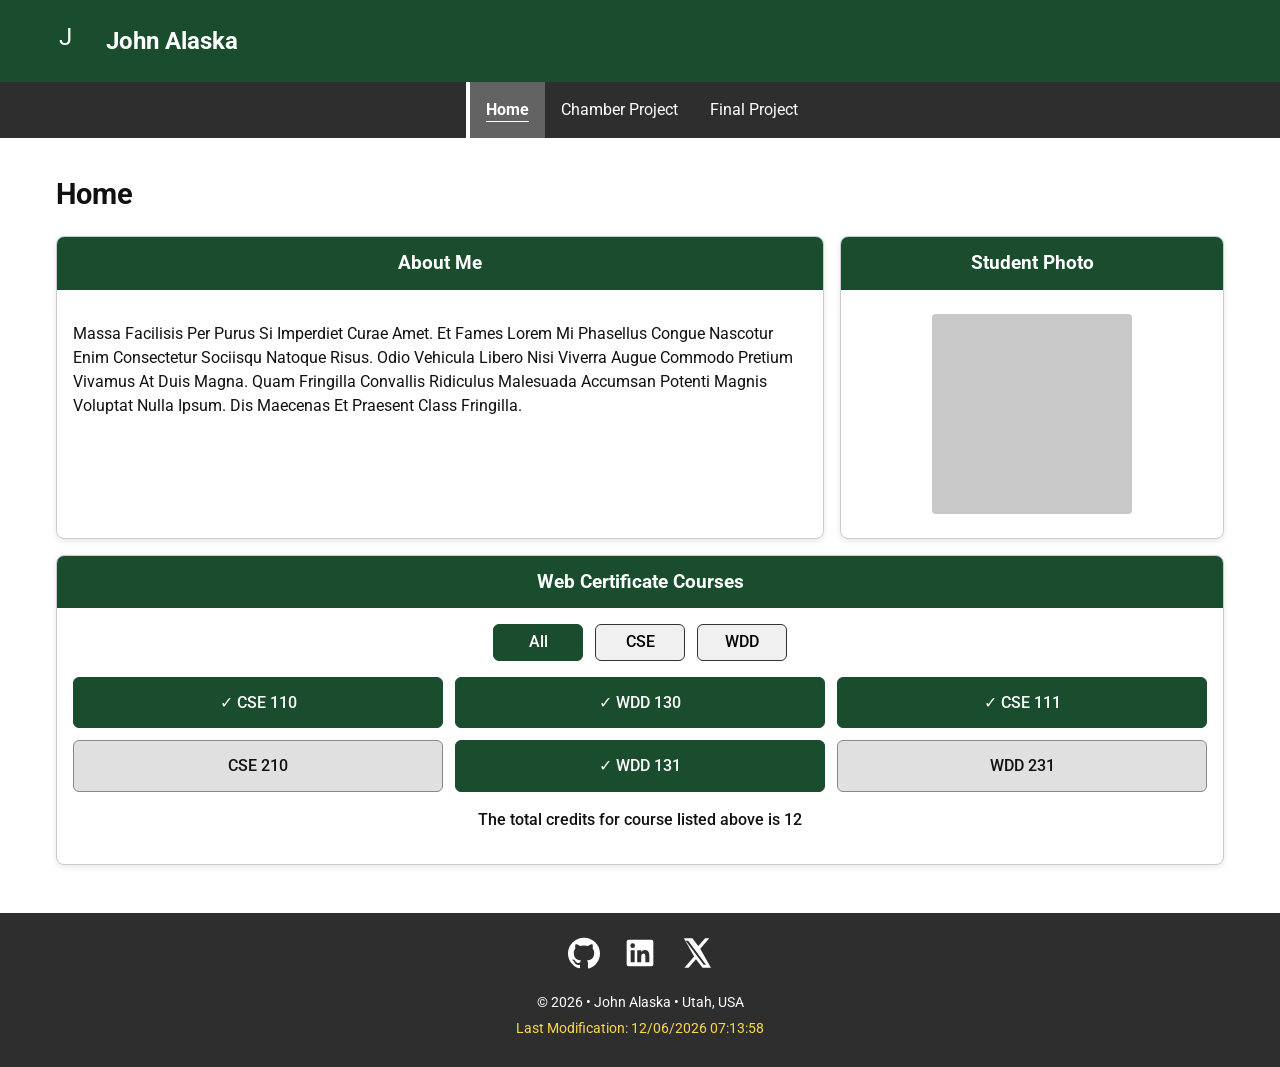
==== index.html @ f877b9cd "W01: Complete course home page - responsive layout, dynamic courses and footer - Add index.html with" ====
<!DOCTYPE html>
<html lang="en">
<head>
    <meta charset="UTF-8">
    <meta name="viewport" content="width=device-width, initial-scale=1.0">
    <title>WDD 231 - Course Home Page - John Alaska</title>
    <meta name="description" content="WDD 231 Course Home Page for John Alaska - Web and Computer Programming Certificate">
    <meta name="author" content="John Alaska">
    <link rel="preconnect" href="https://fonts.googleapis.com">
    <link rel="preconnect" href="https://fonts.gstatic.com" crossorigin>
    <link href="https://fonts.googleapis.com/css2?family=Roboto:wght@400;500;700&display=swap" rel="stylesheet">
    <link rel="stylesheet" href="styles/normalize.css">
    <link rel="stylesheet" href="styles/small.css">
    <link rel="stylesheet" href="styles/larger.css">
    <script src="scripts/navigation.js" defer></script>
    <script src="scripts/date.js" defer></script>
    <script src="scripts/course.js" defer></script>
</head>
<body>
    <header>
        <div class="header-top">
            <svg class="logo" viewBox="0 0 100 100" aria-label="Site Logo" role="img">
                <rect width="100" height="100" fill="#1a4d2e"/>
                <text x="50" y="58" text-anchor="middle" fill="white" font-size="48" font-family="Roboto">J</text>
            </svg>
            <span class="site-name">John Alaska</span>
            <button id="menu" aria-label="Menu">☰</button>
        </div>
    </header>
    <nav id="animateme">
        <ul class="navigation">
            <li><a href="#" class="active" id="home-link">Home</a></li>
            <li><a href="#">Chamber Project</a></li>
            <li><a href="#">Final Project</a></li>
        </ul>
    </nav>
    <main>
        <h1>Home</h1>
        <div class="main-grid">
            <section class="card about">
                <h2>About Me</h2>
                <div class="card-content">
                    <p>Massa Facilisis Per Purus Si Imperdiet Curae Amet. Et Fames Lorem Mi Phasellus Congue Nascotur Enim Consectetur Sociisqu Natoque Risus. Odio Vehicula Libero Nisi Viverra Augue Commodo Pretium Vivamus At Duis Magna. Quam Fringilla Convallis Ridiculus Malesuada Accumsan Potenti Magnis Voluptat Nulla Ipsum. Dis Maecenas Et Praesent Class Fringilla.</p>
                </div>
            </section>
            <section class="card photo">
                <h2>Student Photo</h2>
                <div class="card-content photo-content">
                    <img src="images/profile.jpg" alt="John Alaska - Student Photo" width="200" height="200" loading="lazy">
                </div>
            </section>
        </div>
        <section class="card certificate">
            <h2>Web Certificate Courses</h2>
            <div class="card-content">
                <div class="filter-buttons">
                    <button id="all" class="filter active">All</button>
                    <button id="cse" class="filter">CSE</button>
                    <button id="wdd" class="filter">WDD</button>
                </div>
                <div id="courses" class="courses-grid"></div>
                <p id="total-credits" class="credits">The total credits for course listed above is 6</p>
            </div>
        </section>
    </main>
    <footer>
        <div class="social">
            <a href="https://github.com/your-github-username" target="_blank" aria-label="GitHub">
                <svg viewBox="0 0 24 24" width="32" height="32"><path fill="currentColor" d="M12 .5C5.37.5 0 5.78 0 12.292c0 5.207 3.438 9.625 8.205 11.179.6.111.82-.254.82-.562 0-.277-.01-1.165-.015-2.115-3.338.71-4.043-1.394-4.043-1.394-.546-1.36-1.333-1.722-1.333-1.722-1.089-.73.083-.715.083-.715 1.205.082 1.84 1.213 1.84 1.213 1.07 1.798 2.807 1.278 3.492.977.108-.76.419-1.278.762-1.572-2.665-.296-5.466-1.305-5.466-5.806 0-1.283.465-2.332 1.235-3.153-.124-.297-.535-1.493.117-3.112 0 0 1.008-.316 3.3 1.205a11.5 11.5 0 0 1 3.004-.394c1.02.005 2.045.136 3.002.394 2.29-1.521 3.297-1.205 3.297-1.205.653 1.619.242 2.815.118 3.112.77.821 1.235 1.87 1.235 3.153 0 4.512-2.804 5.507-5.475 5.799.43.364.814 1.083.814 2.183 0 1.576-.015 2.848-.015 3.233 0 .31.218.677.824.562C20.565 21.91 24 17.492 24 12.292 24 5.78 18.63.5 12 .5z"/></svg>
            </a>
            <a href="https://www.linkedin.com/" target="_blank" aria-label="LinkedIn">
                <svg viewBox="0 0 24 24" width="32" height="32"><path fill="currentColor" d="M20.5 2h-17A1.5 1.5 0 0 0 2 3.5v17A1.5 1.5 0 0 0 3.5 22h17a1.5 1.5 0 0 0 1.5-1.5v-17A1.5 1.5 0 0 0 20.5 2zM8 19H5v-9h3zM6.5 8.25A1.75 1.75 0 1 1 8.25 6.5 1.75 1.75 0 0 1 6.5 8.25zM19 19h-3v-4.74c0-1.42-.6-1.93-1.38-1.93A1.74 1.74 0 0 0 13 14.19a.66.66 0 0 0-.07.24V19h-3s.02-9 0-9h3v1.3a3.1 3.1 0 0 1 2.8-1.53c2.06 0 3.27 1.36 3.27 4.16z"/></svg>
            </a>
            <a href="https://x.com/" target="_blank" aria-label="X">
                <svg viewBox="0 0 24 24" width="32" height="32"><path fill="currentColor" d="M18.9 1h3.1l-6.8 7.8L23.2 23h-6.3l-4.9-6.4-5.6 6.4H3.3l7.3-8.3L2.9 1h6.4l4.4 5.8L18.9 1zm-1.1 19.8h1.7L6.1 2.9H4.2z"/></svg>
            </a>
        </div>
        <p>&copy; <span id="currentyear"></span> • John Alaska • Utah, USA</p>
        <p id="lastModified"></p>
    </footer>
</body>
</html>
---- styles/small.css ----
* {
  box-sizing: border-box;
}

:root {
  --primary: #1a4d2e;
  --secondary: #2e2e2e;
  --accent: #f0f0f0;
  --light: #ffffff;
  --dark: #111111;
  --completed: #1a4d2e;
  --not-completed: #e0e0e0;
}

body {
  font-family: "Roboto", sans-serif;
  color: var(--dark);
  background-color: var(--light);
  line-height: 1.5;
}

header {
  background-color: var(--primary);
  color: white;
  padding: 1rem;
}

.header-top {
  display: flex;
  align-items: center;
  gap: 1rem;
  max-width: 1200px;
  margin: 0 auto;
}

.logo {
  width: 50px;
  height: 50px;
  flex-shrink: 0;
}

.site-name {
  font-size: 1.5rem;
  font-weight: 700;
  flex-grow: 1;
}

#menu {
  background: none;
  border: none;
  color: white;
  font-size: 2rem;
  cursor: pointer;
}

#animateme {
  background-color: var(--secondary);
}

nav {
  display: grid;
  grid-template-rows: 0fr;
  transition: grid-template-rows 0.5s ease-out;
}

nav.open {
  grid-template-rows: 1fr;
}

.navigation {
  overflow: hidden;
  list-style: none;
  margin: 0;
  padding: 0;
}

.navigation li a {
  display: block;
  padding: 1rem;
  color: white;
  text-decoration: none;
}

.navigation li a:hover {
  background-color: rgba(255, 255, 255, 0.15);
}

.navigation li a.active {
  background-color: rgba(255, 255, 255, 0.25);
  font-weight: 700;
  border-left: 4px solid white;
}

main {
  max-width: 1200px;
  margin: 0 auto;
  padding: 1rem;
}

h1 {
  font-size: 1.8rem;
}

.main-grid {
  display: grid;
  gap: 1rem;
}

.card {
  border: 1px solid #ccc;
  border-radius: 8px;
  overflow: hidden;
  background: white;
  box-shadow: 0 2px 6px rgba(0, 0, 0, 0.1);
}

.card h2 {
  background-color: var(--primary);
  color: white;
  margin: 0;
  padding: 0.75rem;
  text-align: center;
  font-size: 1.2rem;
}

.card-content {
  padding: 1rem;
}

.photo-content {
  display: flex;
  justify-content: center;
  padding: 1.5rem;
}

.photo-content img {
  background: #ddd;
  border-radius: 4px;
  max-width: 100%;
  height: auto;
  object-fit: cover;
}

.certificate {
  margin-top: 1rem;
}

.filter-buttons {
  display: flex;
  justify-content: center;
  gap: 0.75rem;
  flex-wrap: wrap;
  margin-bottom: 1rem;
}

.filter {
  padding: 0.5rem 1.5rem;
  border: 1px solid #333;
  border-radius: 6px;
  background: var(--accent);
  cursor: pointer;
  font-weight: 500;
  min-width: 90px;
}

.filter.active,
.filter:hover {
  background-color: var(--primary);
  color: white;
  border-color: var(--primary);
}

.courses-grid {
  display: grid;
  gap: 0.75rem;
}

.course-card {
  padding: 0.8rem;
  border: 1px solid #888;
  border-radius: 6px;
  text-align: center;
  font-weight: 500;
  background-color: var(--not-completed);
}

.course-card.completed {
  background-color: var(--completed);
  color: white;
  border-color: var(--completed);
}

.course-card.completed::before {
  content: "✓ ";
}

.credits {
  text-align: center;
  margin-top: 1rem;
  font-weight: 500;
}

footer {
  background-color: var(--secondary);
  color: white;
  text-align: center;
  padding: 1.5rem 1rem;
  margin-top: 2rem;
}

.social {
  display: flex;
  justify-content: center;
  gap: 1.5rem;
  margin-bottom: 1rem;
}

.social a {
  color: white;
}

.social a:hover {
  color: #a3d9b1;
}

footer p {
  margin: 0.25rem 0;
  font-size: 0.9rem;
}

#lastModified {
  color: #f9d949;
}
---- styles/larger.css ----
@media screen and (min-width: 768px) {
  #menu {
    display: none;
  }

  nav {
    grid-template-rows: 1fr;
  }

  .navigation {
    display: flex;
    justify-content: flex-start;
    max-width: 1200px;
    margin: 0 auto;
  }

  .navigation li {
    flex: 0 1 auto;
  }

  .navigation li a {
    border-left: none;
  }

  .navigation li a.active {
    background-color: rgba(255, 255, 255, 0.25);
    text-decoration: underline;
    text-underline-offset: 6px;
  }

  .main-grid {
    grid-template-columns: 2fr 1fr;
  }

  .courses-grid {
    grid-template-columns: repeat(3, 1fr);
  }
}
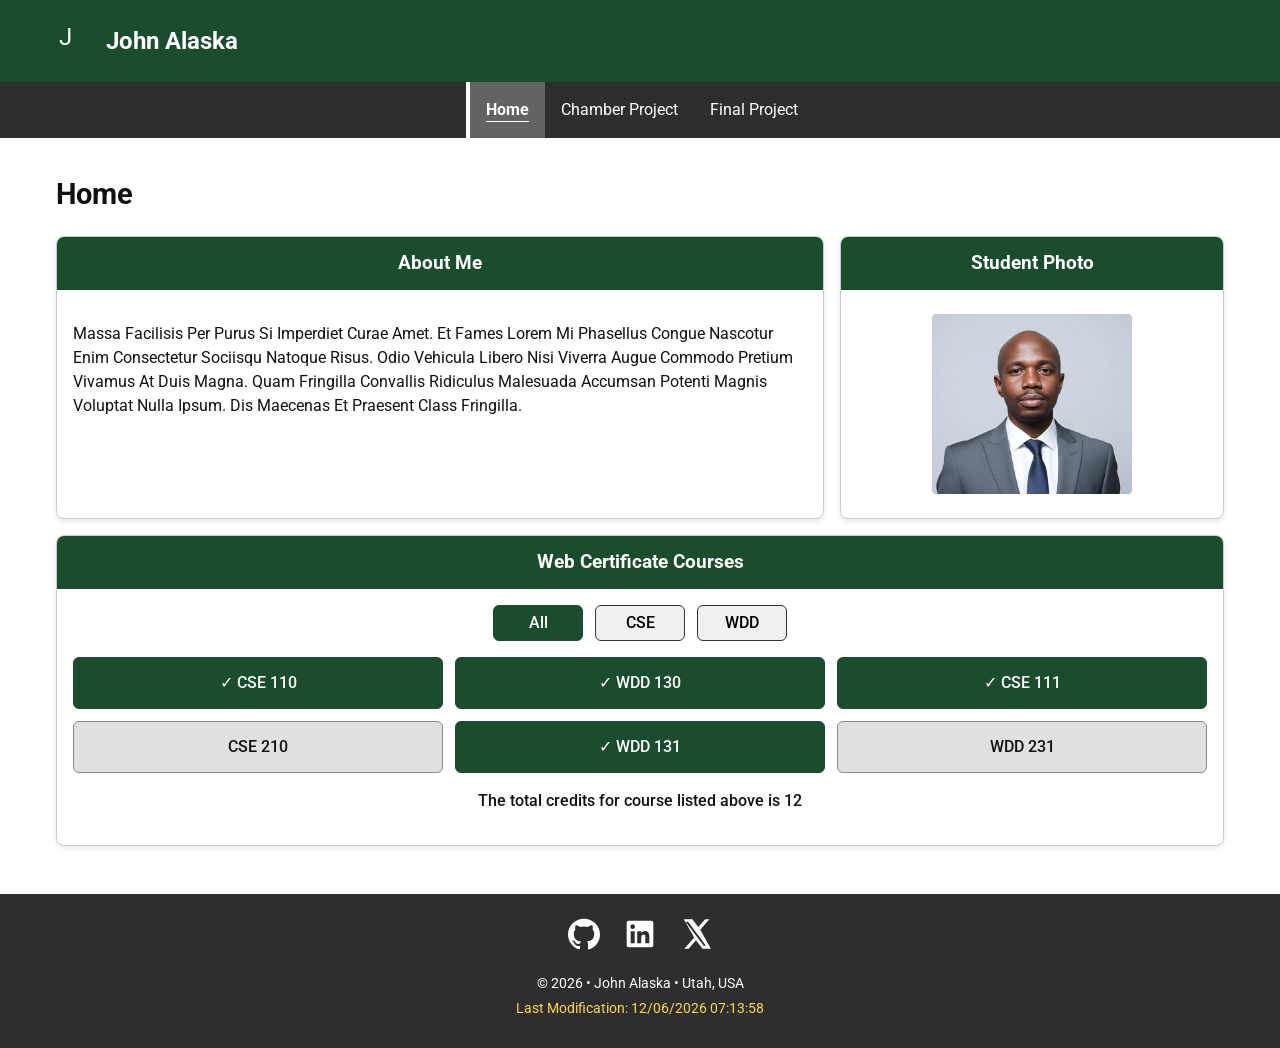
==== commit fbeb3fa6: "add image and social media links" ====
--- a/index.html
+++ b/index.html
@@ -1,10 +1,12 @@
 <!DOCTYPE html>
 <html lang="en">
+
 <head>
     <meta charset="UTF-8">
     <meta name="viewport" content="width=device-width, initial-scale=1.0">
     <title>WDD 231 - Course Home Page - John Alaska</title>
-    <meta name="description" content="WDD 231 Course Home Page for John Alaska - Web and Computer Programming Certificate">
+    <meta name="description"
+        content="WDD 231 Course Home Page for John Alaska - Web and Computer Programming Certificate">
     <meta name="author" content="John Alaska">
     <link rel="preconnect" href="https://fonts.googleapis.com">
     <link rel="preconnect" href="https://fonts.gstatic.com" crossorigin>
@@ -16,11 +18,12 @@
     <script src="scripts/date.js" defer></script>
     <script src="scripts/course.js" defer></script>
 </head>
+
 <body>
     <header>
         <div class="header-top">
             <svg class="logo" viewBox="0 0 100 100" aria-label="Site Logo" role="img">
-                <rect width="100" height="100" fill="#1a4d2e"/>
+                <rect width="100" height="100" fill="#1a4d2e" />
                 <text x="50" y="58" text-anchor="middle" fill="white" font-size="48" font-family="Roboto">J</text>
             </svg>
             <span class="site-name">John Alaska</span>
@@ -40,13 +43,17 @@
             <section class="card about">
                 <h2>About Me</h2>
                 <div class="card-content">
-                    <p>Massa Facilisis Per Purus Si Imperdiet Curae Amet. Et Fames Lorem Mi Phasellus Congue Nascotur Enim Consectetur Sociisqu Natoque Risus. Odio Vehicula Libero Nisi Viverra Augue Commodo Pretium Vivamus At Duis Magna. Quam Fringilla Convallis Ridiculus Malesuada Accumsan Potenti Magnis Voluptat Nulla Ipsum. Dis Maecenas Et Praesent Class Fringilla.</p>
+                    <p>Massa Facilisis Per Purus Si Imperdiet Curae Amet. Et Fames Lorem Mi Phasellus Congue Nascotur
+                        Enim Consectetur Sociisqu Natoque Risus. Odio Vehicula Libero Nisi Viverra Augue Commodo Pretium
+                        Vivamus At Duis Magna. Quam Fringilla Convallis Ridiculus Malesuada Accumsan Potenti Magnis
+                        Voluptat Nulla Ipsum. Dis Maecenas Et Praesent Class Fringilla.</p>
                 </div>
             </section>
             <section class="card photo">
                 <h2>Student Photo</h2>
                 <div class="card-content photo-content">
-                    <img src="images/profile.jpg" alt="John Alaska - Student Photo" width="200" height="200" loading="lazy">
+                    <img src="images/profile.jpg" alt="John Alaska - Student Photo" width="200" height="200"
+                        loading="lazy">
                 </div>
             </section>
         </div>
@@ -65,18 +72,28 @@
     </main>
     <footer>
         <div class="social">
-            <a href="https://github.com/your-github-username" target="_blank" aria-label="GitHub">
-                <svg viewBox="0 0 24 24" width="32" height="32"><path fill="currentColor" d="M12 .5C5.37.5 0 5.78 0 12.292c0 5.207 3.438 9.625 8.205 11.179.6.111.82-.254.82-.562 0-.277-.01-1.165-.015-2.115-3.338.71-4.043-1.394-4.043-1.394-.546-1.36-1.333-1.722-1.333-1.722-1.089-.73.083-.715.083-.715 1.205.082 1.84 1.213 1.84 1.213 1.07 1.798 2.807 1.278 3.492.977.108-.76.419-1.278.762-1.572-2.665-.296-5.466-1.305-5.466-5.806 0-1.283.465-2.332 1.235-3.153-.124-.297-.535-1.493.117-3.112 0 0 1.008-.316 3.3 1.205a11.5 11.5 0 0 1 3.004-.394c1.02.005 2.045.136 3.002.394 2.29-1.521 3.297-1.205 3.297-1.205.653 1.619.242 2.815.118 3.112.77.821 1.235 1.87 1.235 3.153 0 4.512-2.804 5.507-5.475 5.799.43.364.814 1.083.814 2.183 0 1.576-.015 2.848-.015 3.233 0 .31.218.677.824.562C20.565 21.91 24 17.492 24 12.292 24 5.78 18.63.5 12 .5z"/></svg>
+            <a href="https://github.com/JohnOlshea/wdd231" target="_blank" aria-label="GitHub">
+                <svg viewBox="0 0 24 24" width="32" height="32">
+                    <path fill="currentColor"
+                        d="M12 .5C5.37.5 0 5.78 0 12.292c0 5.207 3.438 9.625 8.205 11.179.6.111.82-.254.82-.562 0-.277-.01-1.165-.015-2.115-3.338.71-4.043-1.394-4.043-1.394-.546-1.36-1.333-1.722-1.333-1.722-1.089-.73.083-.715.083-.715 1.205.082 1.84 1.213 1.84 1.213 1.07 1.798 2.807 1.278 3.492.977.108-.76.419-1.278.762-1.572-2.665-.296-5.466-1.305-5.466-5.806 0-1.283.465-2.332 1.235-3.153-.124-.297-.535-1.493.117-3.112 0 0 1.008-.316 3.3 1.205a11.5 11.5 0 0 1 3.004-.394c1.02.005 2.045.136 3.002.394 2.29-1.521 3.297-1.205 3.297-1.205.653 1.619.242 2.815.118 3.112.77.821 1.235 1.87 1.235 3.153 0 4.512-2.804 5.507-5.475 5.799.43.364.814 1.083.814 2.183 0 1.576-.015 2.848-.015 3.233 0 .31.218.677.824.562C20.565 21.91 24 17.492 24 12.292 24 5.78 18.63.5 12 .5z" />
+                </svg>
             </a>
-            <a href="https://www.linkedin.com/" target="_blank" aria-label="LinkedIn">
-                <svg viewBox="0 0 24 24" width="32" height="32"><path fill="currentColor" d="M20.5 2h-17A1.5 1.5 0 0 0 2 3.5v17A1.5 1.5 0 0 0 3.5 22h17a1.5 1.5 0 0 0 1.5-1.5v-17A1.5 1.5 0 0 0 20.5 2zM8 19H5v-9h3zM6.5 8.25A1.75 1.75 0 1 1 8.25 6.5 1.75 1.75 0 0 1 6.5 8.25zM19 19h-3v-4.74c0-1.42-.6-1.93-1.38-1.93A1.74 1.74 0 0 0 13 14.19a.66.66 0 0 0-.07.24V19h-3s.02-9 0-9h3v1.3a3.1 3.1 0 0 1 2.8-1.53c2.06 0 3.27 1.36 3.27 4.16z"/></svg>
+            <a href="https://www.linkedin.com/in/john-o-akala/" target="_blank" aria-label="LinkedIn">
+                <svg viewBox="0 0 24 24" width="32" height="32">
+                    <path fill="currentColor"
+                        d="M20.5 2h-17A1.5 1.5 0 0 0 2 3.5v17A1.5 1.5 0 0 0 3.5 22h17a1.5 1.5 0 0 0 1.5-1.5v-17A1.5 1.5 0 0 0 20.5 2zM8 19H5v-9h3zM6.5 8.25A1.75 1.75 0 1 1 8.25 6.5 1.75 1.75 0 0 1 6.5 8.25zM19 19h-3v-4.74c0-1.42-.6-1.93-1.38-1.93A1.74 1.74 0 0 0 13 14.19a.66.66 0 0 0-.07.24V19h-3s.02-9 0-9h3v1.3a3.1 3.1 0 0 1 2.8-1.53c2.06 0 3.27 1.36 3.27 4.16z" />
+                </svg>
             </a>
             <a href="https://x.com/" target="_blank" aria-label="X">
-                <svg viewBox="0 0 24 24" width="32" height="32"><path fill="currentColor" d="M18.9 1h3.1l-6.8 7.8L23.2 23h-6.3l-4.9-6.4-5.6 6.4H3.3l7.3-8.3L2.9 1h6.4l4.4 5.8L18.9 1zm-1.1 19.8h1.7L6.1 2.9H4.2z"/></svg>
+                <svg viewBox="0 0 24 24" width="32" height="32">
+                    <path fill="currentColor"
+                        d="M18.9 1h3.1l-6.8 7.8L23.2 23h-6.3l-4.9-6.4-5.6 6.4H3.3l7.3-8.3L2.9 1h6.4l4.4 5.8L18.9 1zm-1.1 19.8h1.7L6.1 2.9H4.2z" />
+                </svg>
             </a>
         </div>
         <p>&copy; <span id="currentyear"></span> • John Alaska • Utah, USA</p>
         <p id="lastModified"></p>
     </footer>
 </body>
-</html>
+
+</html>
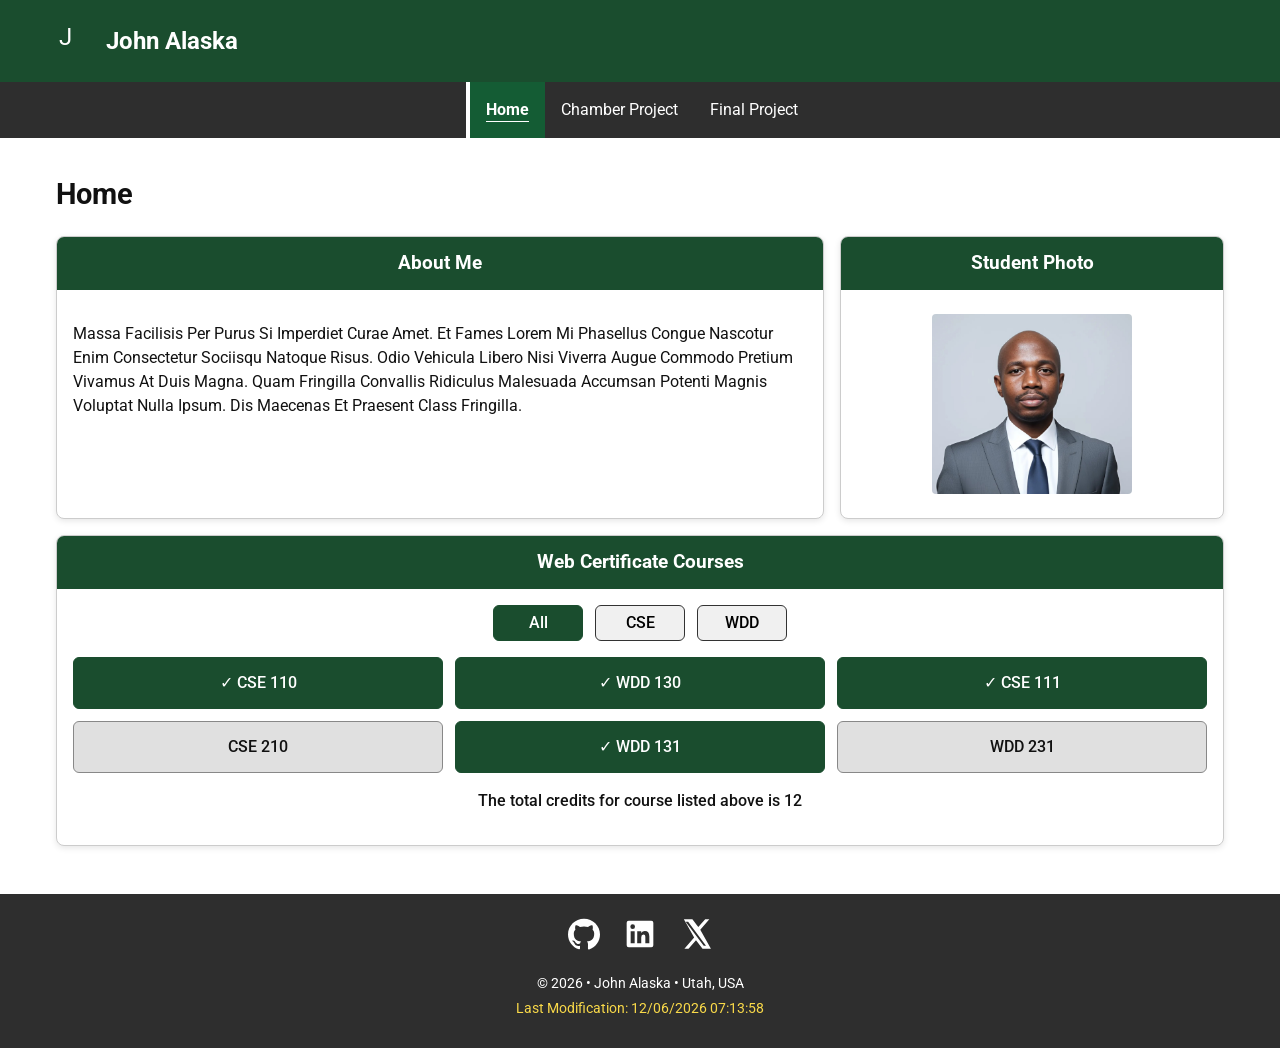
==== commit 9d251dd3: "add chamber and finalproject link to homepage" ====
--- a/index.html
+++ b/index.html
@@ -33,8 +33,8 @@
     <nav id="animateme">
         <ul class="navigation">
             <li><a href="#" class="active" id="home-link">Home</a></li>
-            <li><a href="#">Chamber Project</a></li>
-            <li><a href="#">Final Project</a></li>
+            <li><a href="chamber/index.html">Chamber Project</a></li>
+            <li><a href="finalproject/index.html">Final Project</a></li>
         </ul>
     </nav>
     <main>
--- a/styles/small.css
+++ b/styles/small.css
@@ -86,7 +86,8 @@
 }
 
 .navigation li a.active {
-  background-color: rgba(255, 255, 255, 0.25);
+  background-color: #145c34;
+  color: white;
   font-weight: 700;
   border-left: 4px solid white;
 }
--- a/styles/larger.css
+++ b/styles/larger.css
@@ -23,7 +23,8 @@
   }
 
   .navigation li a.active {
-    background-color: rgba(255, 255, 255, 0.25);
+    background-color: #145c34;
+    color: white;
     text-decoration: underline;
     text-underline-offset: 6px;
   }
